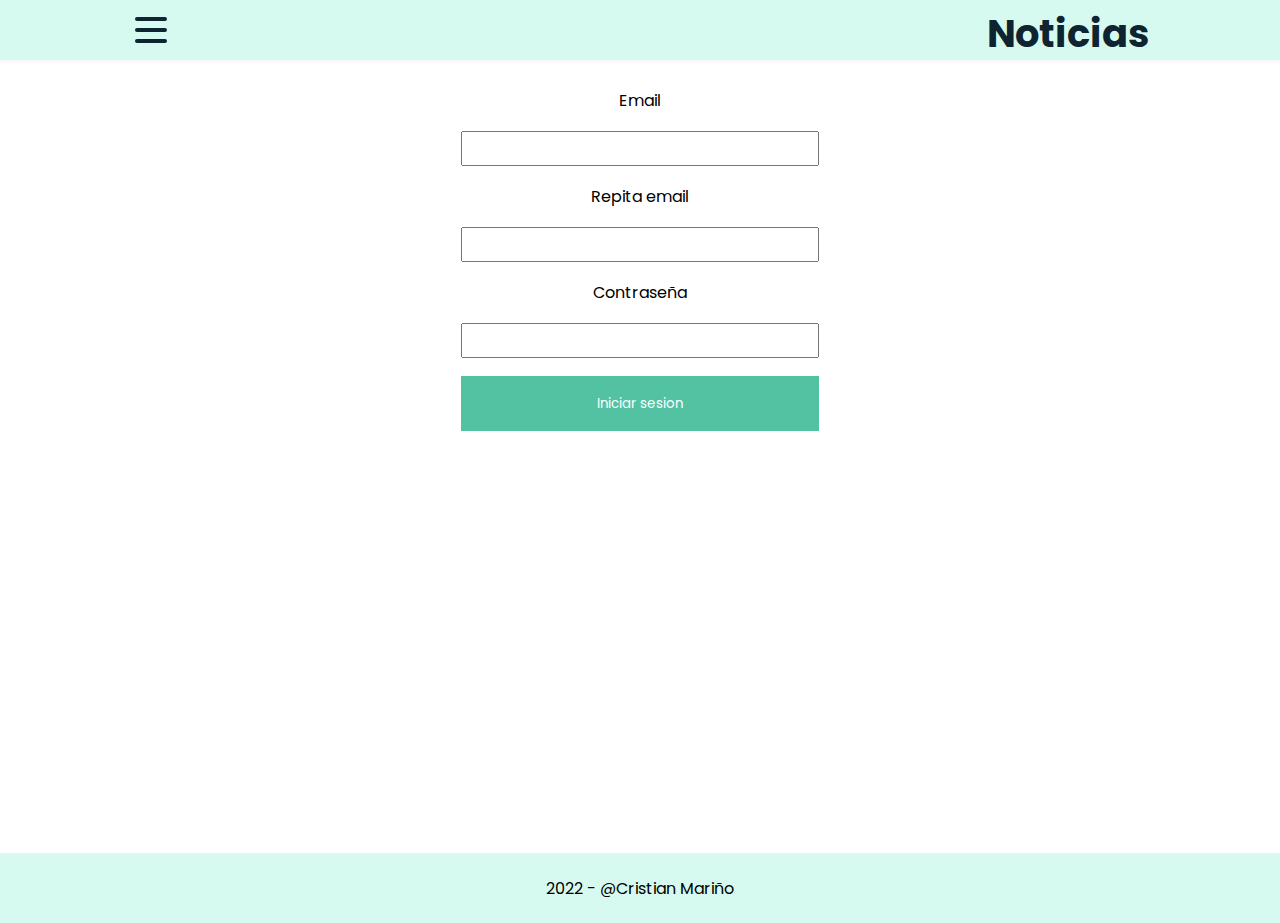
==== registro.html @ b71e2213 "v0" ====
<!DOCTYPE html>
<html lang="es">
<head>
    <meta charset="UTF-8">
    <meta http-equiv="X-UA-Compatible" content="IE=edge">
    <meta name="viewport" content="width=device-width, initial-scale=1.0">
    <link rel="stylesheet" href="css/style.css">
    <title>Noticias</title>
</head>
<body>
    <div class="contenedor">
        <header>
            <div class="links">
                <nav>
                    <div class="navbar">
                      <div class="container nav-container">
                          <input class="checkbox" type="checkbox" name="" id="" />
                          <div class="hamburger-lines">
                            <span class="line line1"></span>
                            <span class="line line2"></span>
                            <span class="line line3"></span>
                          </div>  
                        <div class="logo">
                          <h1>Noticias</h1>
                        </div>
                        <div class="menu-items">
                          <li><a href="index.html">Home</a></li>
                          <li><a href="login.html">Iniciar sesion</a></li>
                        </div>
                      </div>
                    </div>
                  </nav>
            </div>
        </header>
        <main>
            <div class="login-form form-reg">
                <form action="#">
                    <div class="email">
                        <div class="lbl_email">
                            <label for="email">Email</label>
                        </div>
                        <div class="email_input">
                            <input type="email" name="email" id="email">
                        </div>
                        <div class="lbl_email_rep">
                            <label for="email_rep">Repita email</label>
                        </div>
                        <div class="email_input">
                            <input type="email" name="email" id="email-r">
                        </div>
                    </div>
                    <div class="contraseña">
                        <div class="lbl_contraseña">
                            <label for="contraseña">Contraseña</label>
                        </div>
                        <div class="contraseña">
                            <input type="password" name="contraseña" id="contraseña">
                        </div>
                    </div>
                    <div class="boton-login">
                        <input type="submit" value="Iniciar sesion" class="submit">
                    </div>
                </form>
               
            </div>
            <footer>
                <div class="footer">
                    <p>2022 -</p>&nbsp@<a href="https://github.com/cristianemm96">Cristian Mariño</a>  
                </div>
            </footer>
        </main>
    </div>
</body>
</html>
---- css/style.css ----
@import url("https://fonts.googleapis.com/css2?family=Poppins:ital,wght@0,100;0,200;0,300;0,400;0,500;0,600;0,700;0,800;0,900;1,100;1,200;1,300;1,400;1,500;1,600;1,700;1,800;1,900&display=swap");
@import url("https://fonts.googleapis.com/css2?family=Poppins:ital,wght@0,100;0,200;0,300;0,400;0,500;0,600;0,700;0,800;0,900;1,100;1,200;1,300;1,400;1,500;1,600;1,700;1,800;1,900&display=swap");
* {
  margin: 0;
  padding: 0;
  box-sizing: border-box;
}

body {
  font-family: "Poppins", sans-serif;
}

.container {
  max-width: 1050px;
  width: 90%;
  margin: auto;
}

.navbar {
  width: 100%;
  box-shadow: 0 1px 4px rgba(146, 161, 176, 0.15);
}

.nav-container {
  display: flex;
  justify-content: space-between;
  align-items: center;
  height: 62px;
}

.navbar .menu-items {
  display: flex;
}

.navbar .nav-container li {
  list-style: none;
}

.navbar .nav-container a {
  text-decoration: none;
  color: #000000;
  font-weight: 500;
  font-size: 1.2rem;
  padding: 0.7rem;
}

.navbar .nav-container a:hover {
  font-weight: bolder;
}

.nav-container {
  display: block;
  position: relative;
  height: 60px;
}

.nav-container .checkbox {
  position: absolute;
  display: block;
  height: 32px;
  width: 32px;
  top: 20px;
  left: 20px;
  z-index: 5;
  opacity: 0;
  cursor: pointer;
}

.nav-container .hamburger-lines {
  display: block;
  height: 26px;
  width: 32px;
  position: absolute;
  top: 17px;
  left: 20px;
  z-index: 2;
  display: flex;
  flex-direction: column;
  justify-content: space-between;
}

.nav-container .hamburger-lines .line {
  display: block;
  height: 4px;
  width: 100%;
  border-radius: 10px;
  background: #0e2431;
}

.nav-container .hamburger-lines .line1 {
  transform-origin: 0% 0%;
  transition: transform 0.4s ease-in-out;
}

.nav-container .hamburger-lines .line2 {
  transition: transform 0.2s ease-in-out;
}

.nav-container .hamburger-lines .line3 {
  transform-origin: 0% 100%;
  transition: transform 0.4s ease-in-out;
}

.navbar .menu-items {
  padding-top: 120px;
  box-shadow: inset 0 0 2000px rgba(0, 0, 0, 0.5);
  background-color: #d7faf0;
  height: 100vh;
  width: 50%;
  transform: translate(-150%);
  display: flex;
  flex-direction: column;
  margin-left: -24px;
  padding-left: 0px;
  transition: transform 0.5s ease-in-out;
  text-align: center;
}

.navbar .menu-items li {
  margin-bottom: 1.2rem;
  font-size: 1.5rem;
  font-weight: 500;
}

.logo {
  position: absolute;
  top: 5px;
  right: 15px;
  font-size: 1.2rem;
  color: #0e2431;
}

.nav-container input[type=checkbox]:checked ~ .menu-items {
  transform: translateX(0);
}

.nav-container input[type=checkbox]:checked ~ .hamburger-lines .line1 {
  transform: rotate(45deg);
}

.nav-container input[type=checkbox]:checked ~ .hamburger-lines .line2 {
  transform: scaleY(0);
}

.nav-container input[type=checkbox]:checked ~ .hamburger-lines .line3 {
  transform: rotate(-45deg);
}

.nav-container input[type=checkbox]:checked ~ .logo {
  display: none;
}

header {
  width: 100%;
  height: 60px;
  background-color: #d7faf0;
}

* {
  padding: 0;
  margin: 0;
  box-sizing: border-box;
}

.buscador {
  width: 70%;
  margin: auto;
  height: 60px;
}
.buscador .form form {
  display: flex;
  align-items: center;
  justify-content: space-between;
  justify-items: center;
  width: 100%;
  height: 60px;
}
.buscador .form form .texto {
  width: 60%;
}
.buscador .form form .texto input {
  width: 100%;
  height: 35px;
}
.buscador .form form .boton {
  width: 15%;
}
.buscador .form form .boton input {
  width: 100%;
  height: 35px;
  background-color: #52c2a3;
  color: white;
  border: none;
  font-family: "Poppins", sans-serif;
}
.buscador .form form .boton input:hover {
  background-color: #4ba88e;
}
.buscador .form form .filtro {
  width: 32%;
  display: flex;
  justify-content: space-around;
}

.contenedor {
  width: 100%;
  margin: 15px auto;
  display: flex;
  flex-direction: column;
  width: 100%;
  margin: 0px;
}
.contenedor a {
  color: black;
  text-decoration: none;
}

main {
  margin-top: 10px;
}

.noticias {
  display: flex;
  width: 100%;
  margin-top: 15px;
}
.noticias .resultado {
  width: 78%;
  display: flex;
  max-width: 780px;
  margin: auto;
  flex-wrap: wrap;
  text-align: center;
  justify-content: center;
}
.noticias .resultado .msgVacio {
  text-align: center;
  width: 100%;
}
.noticias .resultado .noticia {
  width: 350px;
  margin: 20px;
  border-radius: 6px;
  overflow: hidden;
  background: #fff;
  box-shadow: 0px 1px 10px rgba(0, 0, 0, 0.2);
  transition: all 400ms ease-out;
  cursor: default;
}
.noticias .resultado .noticia:hover {
  box-shadow: 5px 5px 20px rgba(0, 0, 0, 0.4);
  transform: translateY(-3%);
}
.noticias .resultado .noticia img {
  width: 100%;
  height: 210px;
}
.noticias .resultado .noticia .contenido-noticia {
  padding: 11px;
  text-align: center;
}
.noticias .resultado .noticia .contenido-noticia h3 {
  margin-bottom: 10px;
  color: #7a7a7a;
  font-size: 12px;
}
.noticias .resultado .noticia .contenido-noticia p {
  line-height: 1.2;
  color: #6a6a6a;
  font-size: 14px;
  margin-bottom: 5px;
}
.noticias .resultado .noticia .contenido-noticia a {
  display: inline-block;
  padding: 10px;
  margin-top: 10px;
  text-decoration: none;
  color: #2fb4cc;
  border: 1px solid #2fb4cc;
  border-radius: 4px;
  transition: all 400ms ease;
  margin-bottom: 5px;
}
.noticias .resultado .noticia .contenido-noticia a:hover {
  background: #2fb4cc;
  color: #fff;
}
.noticias .resultado .noticia .contenido-noticia .descp-contenedor {
  height: 85px;
  overflow: hidden;
}
.noticias .filtro {
  width: 12%;
  margin-right: 40px;
  display: flex;
  flex-direction: column;
  align-items: left;
  justify-items: space-around;
}
.noticias .filtro .lbl_filtro {
  margin-bottom: 10px;
}

.login-form {
  width: 40%;
  margin: auto;
}
.login-form div {
  width: 100%;
  margin: auto;
  margin-top: 18px;
  text-align: center;
}
.login-form div input {
  width: 80%;
  height: 35px;
  margin: auto;
}
.login-form .boton-login .submit {
  height: 55px;
  background-color: #52c2a3;
  color: white;
  border: none;
  font-family: "Poppins", sans-serif;
}
.login-form .boton-login .submit:hover {
  background-color: #4ba88e;
}

footer {
  width: 100%;
  height: 70px;
  background-color: #d7faf0;
  text-align: center;
}
footer div {
  display: flex;
  justify-content: center;
  align-items: center;
  height: 70px;
}

@media only screen and (min-width: 320px) and (max-width: 420px) {
  .contenedor {
    width: 100%;
    margin: 0px;
  }
  .noticias {
    flex-direction: column-reverse;
    align-items: center;
  }
  .noticias .filtro {
    width: 33%;
    margin-left: 46px;
    margin-bottom: 30px;
  }
  .noticias .resultado {
    width: 100%;
    flex-wrap: wrap;
  }
  .noticias .resultado .noticia {
    margin: 15px;
  }
  .noticias .resultado .noticia .contenido-noticia .descp-contenedor {
    height: 85px;
  }
  .buscador {
    height: 150px;
    width: 100%;
  }
  .buscador .form form {
    width: 100%;
    height: 118px;
    flex-direction: column;
  }
  .buscador .form form .boton {
    width: 30%;
  }
  .login-form {
    width: 100%;
    margin: auto;
    min-height: 115vh;
  }
  .login-form div {
    width: 100%;
    margin: auto;
    margin-top: 18px;
    text-align: center;
  }
  .login-form div input {
    width: 90%;
    height: 35px;
    margin: auto;
  }
  .login-form .boton-login #ingreso {
    height: 55px;
  }
  .login-form {
    min-height: 75vh;
  }
  .form-reg {
    min-height: 85vh;
  }
}
@media only screen and (min-width: 420px) and (max-width: 767px) {
  main {
    width: 98%;
    display: flex;
    flex-direction: column;
    align-items: center;
    margin: auto;
  }
  .menu-items {
    min-height: 360px;
  }
  .noticias {
    flex-direction: column-reverse;
    align-items: center;
  }
  .noticias .filtro {
    width: 25%;
    margin-left: 52px;
    margin-bottom: 30px;
  }
  .noticias .resultado {
    width: 100%;
  }
  .noticias .resultado .noticia {
    width: 400px;
  }
  .buscador {
    height: 150px;
    width: 80%;
    margin: 10px auto;
  }
  .buscador .form form {
    width: 100%;
    height: 118px;
    flex-direction: column;
  }
  .buscador .form form .boton {
    width: 30%;
  }
  .login-form {
    width: 66%;
    margin: auto;
    min-height: 75vh;
  }
  .login-form div {
    width: 100%;
    margin: auto;
    margin-top: 18px;
    text-align: center;
  }
  .login-form div input {
    width: 90%;
    height: 35px;
    margin: auto;
  }
  .login-form .boton-login #ingreso {
    height: 55px;
  }
  .form-reg {
    min-height: 85vh;
  }
}
@media only screen and (min-width: 768px) and (max-width: 856px) {
  main {
    width: 100%;
    margin: auto;
    min-height: 55vh;
  }
  main .buscador {
    margin-top: 10px;
    width: 85%;
  }
  .noticias {
    min-height: 400px;
  }
  .noticias .resultado {
    width: 80%;
    margin-right: 96px;
  }
  .noticias .filtro {
    position: fixed;
    width: 13%;
    right: 8vw;
    top: 40vh;
    margin-top: 40px;
  }
  .msgVacio {
    height: 50px;
  }
  .msgVacio p {
    padding-top: 30px;
  }
  .login-form {
    min-height: 75vh;
    width: 50%;
  }
  .form-reg {
    min-height: 85vh;
  }
}
@media only screen and (min-width: 857px) and (max-width: 989px) {
  .noticias {
    width: 95%;
    min-height: 65vh;
  }
  .noticias .resultado {
    width: 90%;
    margin-right: 75px;
    max-width: 915px;
  }
  .noticias .resultado .noticia {
    width: 320px;
  }
  .noticias .filtro {
    width: 12%;
    margin-bottom: 30px;
    right: -1vw;
    position: fixed;
  }
  .buscador .form form {
    width: 60%;
    margin: auto;
  }
  .login-form {
    min-height: 75vh;
    width: 40%;
  }
  .form-reg {
    min-height: 85vh;
  }
}
@media only screen and (min-width: 989px) and (max-width: 1250px) {
  .noticias {
    width: 95%;
    min-height: 55vh;
  }
  .noticias .resultado {
    width: 90%;
    margin-right: 110px;
    max-width: 915px;
  }
  .noticias .resultado .noticia {
    width: 320px;
  }
  .noticias .filtro {
    width: 12%;
    margin-bottom: 30px;
    right: 5vw;
    position: fixed;
  }
  .buscador .form form {
    width: 60%;
    margin: auto;
  }
  .login-form {
    min-height: 75vh;
  }
  .form-reg {
    min-height: 85vh;
  }
}
@media only screen and (min-width: 1250px) {
  .noticias {
    width: 95%;
    min-height: 70vh;
  }
  .noticias .resultado {
    width: 90%;
    margin-left: 155px;
    max-width: 915px;
  }
  .noticias .resultado .noticia {
    width: 320px;
  }
  .noticias .filtro {
    width: 12%;
    margin-right: 87px;
    margin-bottom: 30px;
    right: 11vh;
    position: fixed;
  }
  .buscador .form form {
    width: 60%;
    margin: auto;
  }
  .login-form {
    min-height: 75vh;
    width: 35%;
  }
  .form-reg {
    min-height: 85vh;
  }
}

/*# sourceMappingURL=style.css.map */
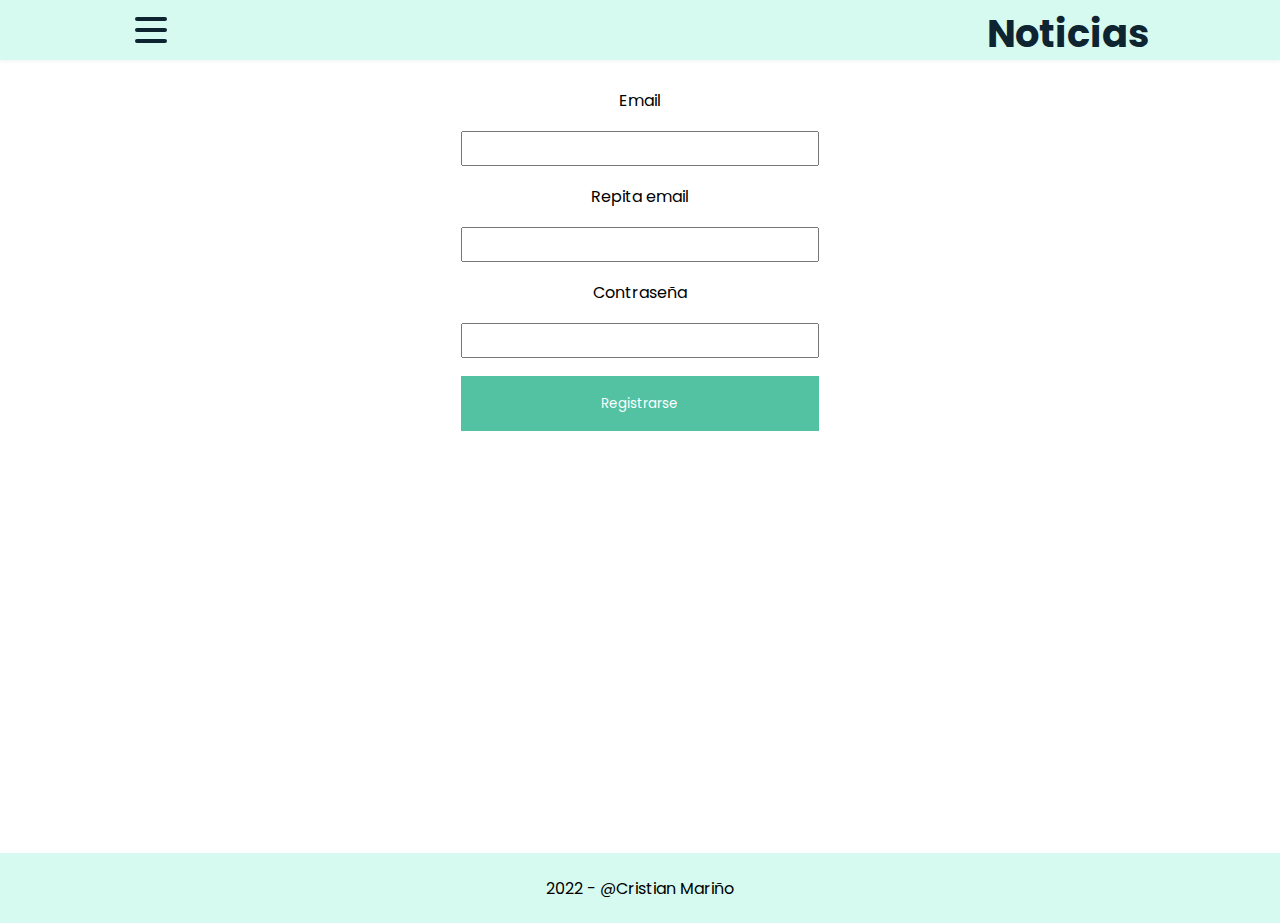
==== commit a4173f54: "submit actualizado" ====
--- a/registro.html
+++ b/registro.html
@@ -58,7 +58,7 @@
                         </div>
                     </div>
                     <div class="boton-login">
-                        <input type="submit" value="Iniciar sesion" class="submit">
+                        <input type="submit" value="Registrarse" class="submit">
                     </div>
                 </form>
                
